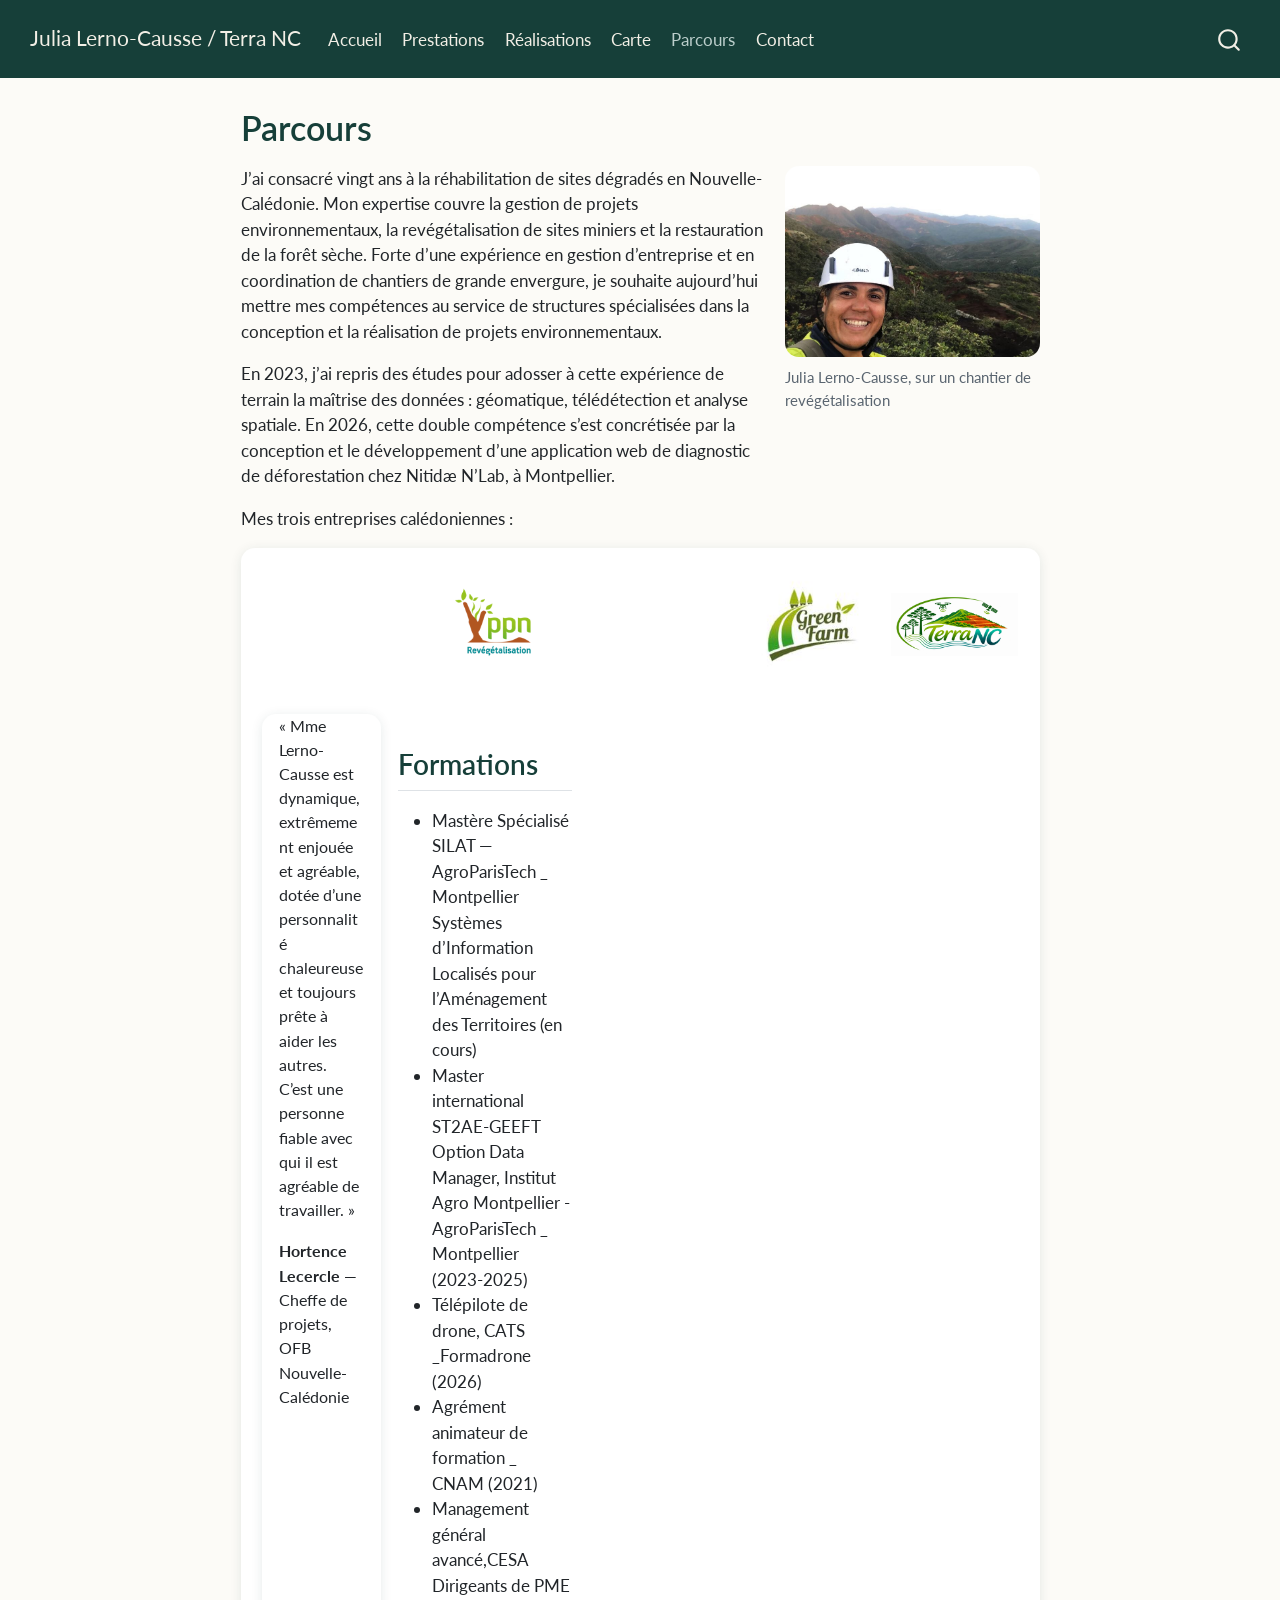
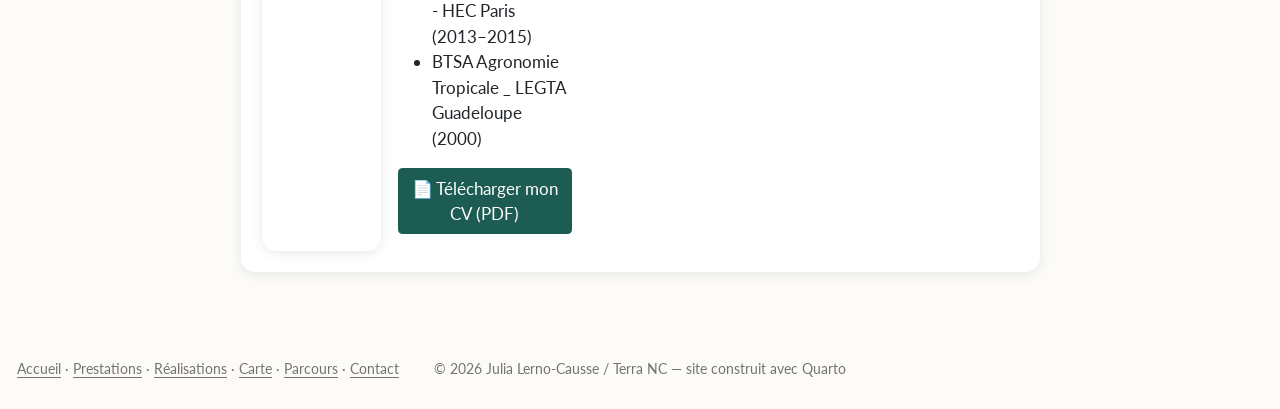
==== docs/about.html @ 282180d6 "TNC : restructuration de la page prestations" ====
<!DOCTYPE html>
<html xmlns="http://www.w3.org/1999/xhtml" lang="fr" xml:lang="fr"><head>

<meta charset="utf-8">
<meta name="generator" content="quarto-1.10.18">

<meta name="viewport" content="width=device-width, initial-scale=1.0, user-scalable=yes">


<title>Parcours – Julia Lerno-Causse / Terra NC</title>
<style>
/* Default styles provided by pandoc.
** See https://pandoc.org/MANUAL.html#variables-for-html for config info.
*/
span.smallcaps{font-variant: small-caps;}
div.columns{display: flex; gap: 1.5em;}
div.column{flex: auto;}
@media screen {
div.columns{gap: min(4vw, 1.5em);}
div.column{overflow-x: auto;}
}
div.hanging-indent{margin-left: 1.5em; text-indent: -1.5em;}
ul.task-list{list-style: none;}
ul.task-list li input[type="checkbox"] {
  width: 0.8em;
  margin: 0 0.8em 0.2em -1em; /* quarto-specific, see https://github.com/quarto-dev/quarto-cli/issues/4556 */ 
  vertical-align: middle;
}
</style>


<script src="site_libs/quarto-nav/quarto-nav.js"></script>
<script src="site_libs/quarto-nav/headroom.min.js"></script>
<script src="site_libs/clipboard/clipboard.min.js"></script>
<script src="site_libs/quarto-search/autocomplete.umd.js"></script>
<script src="site_libs/quarto-search/fuse.min.js"></script>
<script src="site_libs/quarto-search/quarto-search.js"></script>
<meta name="quarto:offset" content="./">
<script src="site_libs/quarto-html/quarto.js" type="module"></script>
<script src="site_libs/quarto-html/tabsets/tabsets.js" type="module"></script>
<script src="site_libs/quarto-html/popper.min.js"></script>
<script src="site_libs/quarto-html/tippy.umd.min.js"></script>
<script src="site_libs/quarto-html/anchor.min.js"></script>
<link href="site_libs/quarto-html/tippy.css" rel="stylesheet">
<link href="site_libs/quarto-html/quarto-syntax-highlighting-64a204ab8560d761af7679ceaba22944.css" rel="stylesheet" id="quarto-text-highlighting-styles">
<script src="site_libs/bootstrap/bootstrap.min.js"></script>
<link href="site_libs/bootstrap/bootstrap-icons.css" rel="stylesheet">
<link href="site_libs/bootstrap/bootstrap-fd9b280cb35df4ffd5064d822cf28e04.min.css" rel="stylesheet" append-hash="true" id="quarto-bootstrap" data-mode="light">
<script src="site_libs/quarto-contrib/glightbox/glightbox.min.js"></script>
<link href="site_libs/quarto-contrib/glightbox/glightbox.min.css" rel="stylesheet">
<link href="site_libs/quarto-contrib/glightbox/lightbox.css" rel="stylesheet">
<script id="quarto-search-options" type="application/json">{
  "location": "navbar",
  "copy-button": false,
  "collapse-after": 3,
  "panel-placement": "end",
  "type": "overlay",
  "limit": 50,
  "keyboard-shortcut": [
    "f",
    "/",
    "s"
  ],
  "show-item-context": false,
  "language": {
    "search-no-results-text": "Pas de résultats",
    "search-matching-documents-text": "documents trouvés",
    "search-copy-link-title": "Copier le lien vers la recherche",
    "search-hide-matches-text": "Cacher les correspondances additionnelles",
    "search-more-match-text": "correspondance de plus dans ce document",
    "search-more-matches-text": "correspondances de plus dans ce document",
    "search-clear-button-title": "Effacer",
    "search-text-placeholder": "",
    "search-detached-cancel-button-title": "Annuler",
    "search-submit-button-title": "Envoyer",
    "search-label": "Recherche"
  }
}</script>


<link rel="stylesheet" href="styles.css">
</head>

<body class="nav-fixed fullcontent quarto-light">

<div id="quarto-search-results"></div>
  <header id="quarto-header" class="headroom fixed-top">
    <nav class="navbar navbar-expand-lg " data-bs-theme="dark">
      <div class="navbar-container container-fluid">
      <div class="navbar-brand-container mx-auto">
    <a class="navbar-brand" href="./index.html">
    <span class="navbar-title">Julia Lerno-Causse / Terra NC</span>
    </a>
  </div>
            <div id="quarto-search" class="" title="Recherche"></div>
          <button class="navbar-toggler" type="button" data-bs-toggle="collapse" data-bs-target="#navbarCollapse" aria-controls="navbarCollapse" role="menu" aria-expanded="false" aria-label="Basculer la navigation" onclick="if (window.quartoToggleHeadroom) { window.quartoToggleHeadroom(); }">
  <span class="navbar-toggler-icon"></span>
</button>
          <div class="collapse navbar-collapse" id="navbarCollapse">
            <ul class="navbar-nav navbar-nav-scroll me-auto">
  <li class="nav-item">
    <a class="nav-link" href="./index.html"> 
<span class="menu-text">Accueil</span></a>
  </li>  
  <li class="nav-item">
    <a class="nav-link" href="./prestations.html"> 
<span class="menu-text">Prestations</span></a>
  </li>  
  <li class="nav-item">
    <a class="nav-link" href="./realisations.html"> 
<span class="menu-text">Réalisations</span></a>
  </li>  
  <li class="nav-item">
    <a class="nav-link" href="./carte.html"> 
<span class="menu-text">Carte</span></a>
  </li>  
  <li class="nav-item">
    <a class="nav-link active" href="./about.html" aria-current="page"> 
<span class="menu-text">Parcours</span></a>
  </li>  
  <li class="nav-item">
    <a class="nav-link" href="./contact.html"> 
<span class="menu-text">Contact</span></a>
  </li>  
</ul>
          </div> <!-- /navcollapse -->
            <div class="quarto-navbar-tools">
</div>
      </div> <!-- /container-fluid -->
    </nav>
</header>
<!-- content -->
<div id="quarto-content" class="quarto-container page-columns page-rows-contents page-layout-article page-navbar">
<!-- sidebar -->
<!-- margin-sidebar -->
    
<!-- main -->
<main class="content" id="quarto-document-content">

<header id="title-block-header" class="quarto-title-block default">
<div class="quarto-title">
<h1 class="title">Parcours</h1>
</div>



<div class="quarto-title-meta">

    
  
    
  </div>
  


</header>


<div class="grid">
<div class="g-col-12 g-col-md-8">
<p>J’ai consacré vingt ans à la réhabilitation de sites dégradés en Nouvelle-Calédonie. Mon expertise couvre la gestion de projets environnementaux, la revégétalisation de sites miniers et la restauration de la forêt sèche. Forte d’une expérience en gestion d’entreprise et en coordination de chantiers de grande envergure, je souhaite aujourd’hui mettre mes compétences au service de structures spécialisées dans la conception et la réalisation de projets environnementaux.</p>
<p>En 2023, j’ai repris des études pour adosser à cette expérience de terrain la maîtrise des données : géomatique, télédétection et analyse spatiale. En 2026, cette double compétence s’est concrétisée par la conception et le développement d’une application web de diagnostic de déforestation chez Nitidæ N’Lab, à Montpellier.</p>
</div>
<div class="g-col-12 g-col-md-4">
<div class="quarto-figure quarto-figure-center">
<figure class="figure">
<p><a href="images/julia_terrain.jpg" class="lightbox" data-gallery="quarto-lightbox-gallery-1" title="Julia Lerno-Causse, sur un chantier de revégétalisation"><img src="images/julia_terrain.jpg" class="img-fluid figure-img" style="border-radius: 14px;" alt="Julia Lerno-Causse, sur un chantier de revégétalisation"></a></p>
<figcaption>Julia Lerno-Causse, sur un chantier de revégétalisation</figcaption>
</figure>
</div>
</div>
</div>
<p>Mes trois entreprises calédoniennes :</p>
<div style="background: #ffffff; border-radius: 14px; padding: 1.25rem; box-shadow: 0 2px 12px rgba(22,63,57,.10);">
<div class="grid" style="align-items: center;">
<div class="g-col-4" style="text-align: center;">
<p><a href="images/logo_ppn.png" class="lightbox" data-gallery="quarto-lightbox-gallery-2"><img src="images/logo_ppn.png" class="img-fluid" alt="Logo PPN Revégétalisation" width="90"></a></p>
</div>
<div class="g-col-4" style="text-align: center;">
<p><a href="images/logo_green_farm.png" class="lightbox" data-gallery="quarto-lightbox-gallery-3"><img src="images/logo_green_farm.png" class="img-fluid" alt="Logo Green Farm" width="110"></a></p>
</div>
<div class="g-col-4" style="text-align: center;">
<p><a href="images/logo_terra_nc.png" class="lightbox" data-gallery="quarto-lightbox-gallery-4"><img src="images/logo_terra_nc.png" class="img-fluid" alt="Logo Terra NC" width="150"></a></p>
</div>
<div class="grid">
<div class="g-col-12 g-col-md-8 card">
<p>« Mme Lerno-Causse est dynamique, extrêmement enjouée et agréable, dotée d’une personnalité chaleureuse et toujours prête à aider les autres. C’est une personne fiable avec qui il est agréable de travailler. »</p>
<p><strong>Hortence Lecercle</strong> — Cheffe de projets, OFB Nouvelle-Calédonie</p>
</div>
<section id="formations" class="level2">
<h2 class="anchored" data-anchor-id="formations">Formations</h2>
<ul>
<li>Mastère Spécialisé SILAT — AgroParisTech _ Montpellier Systèmes d’Information Localisés pour l’Aménagement des Territoires (en cours)</li>
<li>Master international ST2AE-GEEFT Option Data Manager, Institut Agro Montpellier - AgroParisTech _ Montpellier (2023-2025)</li>
<li>Télépilote de drone, CATS _Formadrone (2026)</li>
<li>Agrément animateur de formation _ CNAM (2021)</li>
<li>Management général avancé,CESA Dirigeants de PME - HEC Paris (2013–2015)<br>
</li>
<li>BTSA Agronomie Tropicale _ LEGTA Guadeloupe (2000)</li>
</ul>
<p><a href="images/cv_lerno-causse-julia.pdf" class="btn btn-primary">📄 Télécharger mon CV (PDF)</a></p>


</section>
</div>
</div>
</div>

</main> <!-- /main -->
<script id="quarto-html-after-body" type="application/javascript">
  window.document.addEventListener("DOMContentLoaded", function (event) {
    const icon = "";
    const anchorJS = new window.AnchorJS();
    anchorJS.options = {
      placement: 'right',
      icon: icon
    };
    anchorJS.add('.anchored');
    const isCodeAnnotation = (el) => {
      for (const clz of el.classList) {
        if (clz.startsWith('code-annotation-')) {                     
          return true;
        }
      }
      return false;
    }
    const onCopySuccess = function(e) {
      // button target
      const button = e.trigger;
      // don't keep focus
      button.blur();
      // flash "checked"
      button.classList.add('code-copy-button-checked');
      var currentTitle = button.getAttribute("title");
      button.setAttribute("title", "Copié");
      let tooltip;
      if (window.bootstrap) {
        button.setAttribute("data-bs-toggle", "tooltip");
        button.setAttribute("data-bs-placement", "left");
        button.setAttribute("data-bs-title", "Copié");
        tooltip = new bootstrap.Tooltip(button, 
          { trigger: "manual", 
            customClass: "code-copy-button-tooltip",
            offset: [0, -8]});
        tooltip.show();    
      }
      setTimeout(function() {
        if (tooltip) {
          tooltip.hide();
          button.removeAttribute("data-bs-title");
          button.removeAttribute("data-bs-toggle");
          button.removeAttribute("data-bs-placement");
        }
        button.setAttribute("title", currentTitle);
        button.classList.remove('code-copy-button-checked');
      }, 1000);
      // clear code selection
      e.clearSelection();
    }
    const getTextToCopy = function(trigger) {
      const outerScaffold = trigger.parentElement.cloneNode(true);
      const codeEl = outerScaffold.querySelector('code');
      for (const childEl of codeEl.children) {
        if (isCodeAnnotation(childEl)) {
          childEl.remove();
        }
      }
      return codeEl.innerText;
    }
    const clipboard = new window.ClipboardJS('.code-copy-button:not([data-in-quarto-modal])', {
      text: getTextToCopy
    });
    clipboard.on('success', onCopySuccess);
    if (window.document.getElementById('quarto-embedded-source-code-modal')) {
      const clipboardModal = new window.ClipboardJS('.code-copy-button[data-in-quarto-modal]', {
        text: getTextToCopy,
        container: window.document.getElementById('quarto-embedded-source-code-modal')
      });
      clipboardModal.on('success', onCopySuccess);
    }
      var localhostRegex = new RegExp(/^(?:http|https):\/\/localhost\:?[0-9]*\//);
      var mailtoRegex = new RegExp(/^mailto:/);
        var filterRegex = new RegExp('/' + window.location.host + '/');
      var isInternal = (href) => {
          return filterRegex.test(href) || localhostRegex.test(href) || mailtoRegex.test(href);
      }
      // Inspect non-navigation links and adorn them if external
     var links = window.document.querySelectorAll('a[href]:not(.nav-link):not(.navbar-brand):not(.toc-action):not(.sidebar-link):not(.sidebar-item-toggle):not(.pagination-link):not(.no-external):not([aria-hidden]):not(.dropdown-item):not(.quarto-navigation-tool):not(.about-link)');
      for (var i=0; i<links.length; i++) {
        const link = links[i];
        if (!isInternal(link.href)) {
          // undo the damage that might have been done by quarto-nav.js in the case of
          // links that we want to consider external
          if (link.dataset.originalHref !== undefined) {
            link.href = link.dataset.originalHref;
          }
        }
      }
    function tippyHover(el, contentFn, onTriggerFn, onUntriggerFn) {
      const config = {
        allowHTML: true,
        maxWidth: 500,
        delay: 100,
        arrow: false,
        appendTo: function(el) {
            return el.parentElement;
        },
        interactive: true,
        interactiveBorder: 10,
        theme: 'quarto',
        placement: 'bottom-start',
      };
      if (contentFn) {
        config.content = contentFn;
      }
      if (onTriggerFn) {
        config.onTrigger = onTriggerFn;
      }
      if (onUntriggerFn) {
        config.onUntrigger = onUntriggerFn;
      }
      window.tippy(el, config); 
    }
    const noterefs = window.document.querySelectorAll('a[role="doc-noteref"]');
    for (var i=0; i<noterefs.length; i++) {
      const ref = noterefs[i];
      tippyHover(ref, function() {
        // use id or data attribute instead here
        let href = ref.getAttribute('data-footnote-href') || ref.getAttribute('href');
        try { href = new URL(href).hash; } catch {}
        const id = href.replace(/^#\/?/, "");
        const note = window.document.getElementById(id);
        if (note) {
          return note.innerHTML;
        } else {
          return "";
        }
      });
    }
    const xrefs = window.document.querySelectorAll('a.quarto-xref');
    const processXRef = (id, note) => {
      // Strip column container classes
      const stripColumnClz = (el) => {
        el.classList.remove("page-full", "page-columns");
        if (el.children) {
          for (const child of el.children) {
            stripColumnClz(child);
          }
        }
      }
      stripColumnClz(note)
      if (id === null || id.startsWith('sec-')) {
        // Special case sections, only their first couple elements
        const container = document.createElement("div");
        if (note.children && note.children.length > 2) {
          container.appendChild(note.children[0].cloneNode(true));
          for (let i = 1; i < note.children.length; i++) {
            const child = note.children[i];
            if (child.tagName === "P" && child.innerText === "") {
              continue;
            } else {
              container.appendChild(child.cloneNode(true));
              break;
            }
          }
          if (window.Quarto?.typesetMath) {
            window.Quarto.typesetMath(container);
          }
          return container.innerHTML
        } else {
          if (window.Quarto?.typesetMath) {
            window.Quarto.typesetMath(note);
          }
          return note.innerHTML;
        }
      } else {
        // Remove any anchor links if they are present
        const anchorLink = note.querySelector('a.anchorjs-link');
        if (anchorLink) {
          anchorLink.remove();
        }
        if (window.Quarto?.typesetMath) {
          window.Quarto.typesetMath(note);
        }
        if (note.classList.contains("callout")) {
          return note.outerHTML;
        } else {
          return note.innerHTML;
        }
      }
    }
    for (var i=0; i<xrefs.length; i++) {
      const xref = xrefs[i];
      tippyHover(xref, undefined, function(instance) {
        instance.disable();
        let url = xref.getAttribute('href');
        let hash = undefined; 
        if (url.startsWith('#')) {
          hash = url;
        } else {
          try { hash = new URL(url).hash; } catch {}
        }
        if (hash) {
          const id = hash.replace(/^#\/?/, "");
          const note = window.document.getElementById(id);
          if (note !== null) {
            try {
              const html = processXRef(id, note.cloneNode(true));
              instance.setContent(html);
            } finally {
              instance.enable();
              instance.show();
            }
          } else {
            // See if we can fetch this
            fetch(url.split('#')[0])
            .then(res => res.text())
            .then(html => {
              const parser = new DOMParser();
              const htmlDoc = parser.parseFromString(html, "text/html");
              const note = htmlDoc.getElementById(id);
              if (note !== null) {
                const html = processXRef(id, note);
                instance.setContent(html);
              } 
            }).finally(() => {
              instance.enable();
              instance.show();
            });
          }
        } else {
          // See if we can fetch a full url (with no hash to target)
          // This is a special case and we should probably do some content thinning / targeting
          fetch(url)
          .then(res => res.text())
          .then(html => {
            const parser = new DOMParser();
            const htmlDoc = parser.parseFromString(html, "text/html");
            const note = htmlDoc.querySelector('main.content');
            if (note !== null) {
              // This should only happen for chapter cross references
              // (since there is no id in the URL)
              // remove the first header
              if (note.children.length > 0 && note.children[0].tagName === "HEADER") {
                note.children[0].remove();
              }
              const html = processXRef(null, note);
              instance.setContent(html);
            } 
          }).finally(() => {
            instance.enable();
            instance.show();
          });
        }
      }, function(instance) {
      });
    }
        let selectedAnnoteEl;
        const selectorForAnnotation = ( cell, annotation) => {
          let cellAttr = 'data-code-cell="' + cell + '"';
          let lineAttr = 'data-code-annotation="' +  annotation + '"';
          const selector = 'span[' + cellAttr + '][' + lineAttr + ']';
          return selector;
        }
        const selectCodeLines = (annoteEl) => {
          const doc = window.document;
          const targetCell = annoteEl.getAttribute("data-target-cell");
          const targetAnnotation = annoteEl.getAttribute("data-target-annotation");
          const annoteSpan = window.document.querySelector(selectorForAnnotation(targetCell, targetAnnotation));
          const lines = annoteSpan.getAttribute("data-code-lines").split(",");
          const lineIds = lines.map((line) => {
            return targetCell + "-" + line;
          })
          let top = null;
          let height = null;
          let parent = null;
          if (lineIds.length > 0) {
              //compute the position of the single el (top and bottom and make a div)
              const el = window.document.getElementById(lineIds[0]);
              top = el.offsetTop;
              height = el.offsetHeight;
              parent = el.parentElement.parentElement;
            if (lineIds.length > 1) {
              const lastEl = window.document.getElementById(lineIds[lineIds.length - 1]);
              const bottom = lastEl.offsetTop + lastEl.offsetHeight;
              height = bottom - top;
            }
            if (top !== null && height !== null && parent !== null) {
              // cook up a div (if necessary) and position it 
              let div = window.document.getElementById("code-annotation-line-highlight");
              if (div === null) {
                div = window.document.createElement("div");
                div.setAttribute("id", "code-annotation-line-highlight");
                div.style.position = 'absolute';
                parent.appendChild(div);
              }
              div.style.top = top - 2 + "px";
              div.style.height = height + 4 + "px";
              div.style.left = 0;
              let gutterDiv = window.document.getElementById("code-annotation-line-highlight-gutter");
              if (gutterDiv === null) {
                gutterDiv = window.document.createElement("div");
                gutterDiv.setAttribute("id", "code-annotation-line-highlight-gutter");
                gutterDiv.style.position = 'absolute';
                const codeCell = window.document.getElementById(targetCell);
                const gutter = codeCell.querySelector('.code-annotation-gutter');
                gutter.appendChild(gutterDiv);
              }
              gutterDiv.style.top = top - 2 + "px";
              gutterDiv.style.height = height + 4 + "px";
            }
            selectedAnnoteEl = annoteEl;
          }
        };
        const unselectCodeLines = () => {
          const elementsIds = ["code-annotation-line-highlight", "code-annotation-line-highlight-gutter"];
          elementsIds.forEach((elId) => {
            const div = window.document.getElementById(elId);
            if (div) {
              div.remove();
            }
          });
          selectedAnnoteEl = undefined;
        };
          // Handle positioning of the toggle
      window.addEventListener(
        "resize",
        throttle(() => {
          elRect = undefined;
          if (selectedAnnoteEl) {
            selectCodeLines(selectedAnnoteEl);
          }
        }, 10)
      );
      function throttle(fn, ms) {
      let throttle = false;
      let timer;
        return (...args) => {
          if(!throttle) { // first call gets through
              fn.apply(this, args);
              throttle = true;
          } else { // all the others get throttled
              if(timer) clearTimeout(timer); // cancel #2
              timer = setTimeout(() => {
                fn.apply(this, args);
                timer = throttle = false;
              }, ms);
          }
        };
      }
        // Attach click handler to the DT
        const annoteDls = window.document.querySelectorAll('dt[data-target-cell]');
        for (const annoteDlNode of annoteDls) {
          annoteDlNode.addEventListener('click', (event) => {
            const clickedEl = event.target;
            if (clickedEl !== selectedAnnoteEl) {
              unselectCodeLines();
              const activeEl = window.document.querySelector('dt[data-target-cell].code-annotation-active');
              if (activeEl) {
                activeEl.classList.remove('code-annotation-active');
              }
              selectCodeLines(clickedEl);
              clickedEl.classList.add('code-annotation-active');
            } else {
              // Unselect the line
              unselectCodeLines();
              clickedEl.classList.remove('code-annotation-active');
            }
          });
        }
    const findCites = (el) => {
      const parentEl = el.parentElement;
      if (parentEl) {
        const cites = parentEl.dataset.cites;
        if (cites) {
          return {
            el,
            cites: cites.split(' ')
          };
        } else {
          return findCites(el.parentElement)
        }
      } else {
        return undefined;
      }
    };
    var bibliorefs = window.document.querySelectorAll('a[role="doc-biblioref"]');
    for (var i=0; i<bibliorefs.length; i++) {
      const ref = bibliorefs[i];
      const citeInfo = findCites(ref);
      if (citeInfo) {
        tippyHover(citeInfo.el, function() {
          var popup = window.document.createElement('div');
          citeInfo.cites.forEach(function(cite) {
            var citeDiv = window.document.createElement('div');
            citeDiv.classList.add('hanging-indent');
            citeDiv.classList.add('csl-entry');
            var biblioDiv = window.document.getElementById('ref-' + cite);
            if (biblioDiv) {
              citeDiv.innerHTML = biblioDiv.innerHTML;
            }
            popup.appendChild(citeDiv);
          });
          return popup.innerHTML;
        });
      }
    }
  });
  </script>
</div> <!-- /content -->
<footer class="footer">
  <div class="nav-footer">
    <div class="nav-footer-left">
<p><a href="./index.html">Accueil</a> · <a href="./prestations.html">Prestations</a> · <a href="./realisations.html">Réalisations</a> · <a href="./carte.html">Carte</a> · <a href="./about.html">Parcours</a> · <a href="./contact.html">Contact</a></p>
</div>   
    <div class="nav-footer-center">
<p>© 2026 Julia Lerno-Causse / Terra NC — site construit avec Quarto</p>
</div>
    <div class="nav-footer-right">
      &nbsp;
    </div>
  </div>
</footer>
<script>var lightboxQuarto = GLightbox({"closeEffect":"zoom","descPosition":"bottom","loop":false,"openEffect":"zoom","selector":".lightbox"});
(function() {
  let previousOnload = window.onload;
  window.onload = () => {
    if (previousOnload) {
      previousOnload();
    }
    lightboxQuarto.on('slide_before_load', (data) => {
      const { slideIndex, slideNode, slideConfig, player, trigger } = data;
      const href = trigger.getAttribute('href');
      if (href !== null) {
        const imgEl = window.document.querySelector(`a[href="${href}"] img`);
        if (imgEl !== null) {
          const srcAttr = imgEl.getAttribute("src");
          if (srcAttr && srcAttr.startsWith("data:")) {
            slideConfig.href = srcAttr;
          }
        }
      } 
    });
  
    lightboxQuarto.on('slide_after_load', (data) => {
      const { slideIndex, slideNode, slideConfig, player, trigger } = data;
      if (window.Quarto?.typesetMath) {
        window.Quarto.typesetMath(slideNode);
      }
    });
  
  };
  
})();
          </script>




</body></html>
---- docs/site_libs/quarto-html/tippy.css ----
.tippy-box[data-animation=fade][data-state=hidden]{opacity:0}[data-tippy-root]{max-width:calc(100vw - 10px)}.tippy-box{position:relative;background-color:#333;color:#fff;border-radius:4px;font-size:14px;line-height:1.4;white-space:normal;outline:0;transition-property:transform,visibility,opacity}.tippy-box[data-placement^=top]>.tippy-arrow{bottom:0}.tippy-box[data-placement^=top]>.tippy-arrow:before{bottom:-7px;left:0;border-width:8px 8px 0;border-top-color:initial;transform-origin:center top}.tippy-box[data-placement^=bottom]>.tippy-arrow{top:0}.tippy-box[data-placement^=bottom]>.tippy-arrow:before{top:-7px;left:0;border-width:0 8px 8px;border-bottom-color:initial;transform-origin:center bottom}.tippy-box[data-placement^=left]>.tippy-arrow{right:0}.tippy-box[data-placement^=left]>.tippy-arrow:before{border-width:8px 0 8px 8px;border-left-color:initial;right:-7px;transform-origin:center left}.tippy-box[data-placement^=right]>.tippy-arrow{left:0}.tippy-box[data-placement^=right]>.tippy-arrow:before{left:-7px;border-width:8px 8px 8px 0;border-right-color:initial;transform-origin:center right}.tippy-box[data-inertia][data-state=visible]{transition-timing-function:cubic-bezier(.54,1.5,.38,1.11)}.tippy-arrow{width:16px;height:16px;color:#333}.tippy-arrow:before{content:"";position:absolute;border-color:transparent;border-style:solid}.tippy-content{position:relative;padding:5px 9px;z-index:1}
---- docs/site_libs/quarto-html/quarto-syntax-highlighting-64a204ab8560d761af7679ceaba22944.css ----
/* quarto syntax highlight colors */
:root {
  --quarto-hl-ot-color: #003B4F;
  --quarto-hl-at-color: #657422;
  --quarto-hl-ss-color: #20794D;
  --quarto-hl-an-color: #5E5E5E;
  --quarto-hl-fu-color: #4758AB;
  --quarto-hl-st-color: #20794D;
  --quarto-hl-cf-color: #003B4F;
  --quarto-hl-op-color: #5E5E5E;
  --quarto-hl-er-color: #AD0000;
  --quarto-hl-bn-color: #AD0000;
  --quarto-hl-al-color: #AD0000;
  --quarto-hl-va-color: #111111;
  --quarto-hl-bu-color: inherit;
  --quarto-hl-ex-color: inherit;
  --quarto-hl-pp-color: #AD0000;
  --quarto-hl-in-color: #5E5E5E;
  --quarto-hl-vs-color: #20794D;
  --quarto-hl-wa-color: #5E5E5E;
  --quarto-hl-do-color: #5E5E5E;
  --quarto-hl-im-color: #00769E;
  --quarto-hl-ch-color: #20794D;
  --quarto-hl-dt-color: #AD0000;
  --quarto-hl-fl-color: #AD0000;
  --quarto-hl-co-color: #5E5E5E;
  --quarto-hl-cv-color: #5E5E5E;
  --quarto-hl-cn-color: #8f5902;
  --quarto-hl-sc-color: #5E5E5E;
  --quarto-hl-dv-color: #AD0000;
  --quarto-hl-kw-color: #003B4F;
}

/* other quarto variables */
:root {
  --quarto-font-monospace: SFMono-Regular, Menlo, Monaco, Consolas, "Liberation Mono", "Courier New", monospace;
}

/* syntax highlight based on Pandoc's rules */
pre > code.sourceCode > span {
  color: #003B4F;
}

code.sourceCode > span {
  color: #003B4F;
}

div.sourceCode,
div.sourceCode pre.sourceCode {
  color: #003B4F;
}

/* Normal */
code span {
  color: #003B4F;
}

/* Alert */
code span.al {
  color: #AD0000;
  font-style: inherit;
}

/* Annotation */
code span.an {
  color: #5E5E5E;
  font-style: inherit;
}

/* Attribute */
code span.at {
  color: #657422;
  font-style: inherit;
}

/* BaseN */
code span.bn {
  color: #AD0000;
  font-style: inherit;
}

/* BuiltIn */
code span.bu {
  font-style: inherit;
}

/* ControlFlow */
code span.cf {
  color: #003B4F;
  font-weight: bold;
  font-style: inherit;
}

/* Char */
code span.ch {
  color: #20794D;
  font-style: inherit;
}

/* Constant */
code span.cn {
  color: #8f5902;
  font-style: inherit;
}

/* Comment */
code span.co {
  color: #5E5E5E;
  font-style: inherit;
}

/* CommentVar */
code span.cv {
  color: #5E5E5E;
  font-style: italic;
}

/* Documentation */
code span.do {
  color: #5E5E5E;
  font-style: italic;
}

/* DataType */
code span.dt {
  color: #AD0000;
  font-style: inherit;
}

/* DecVal */
code span.dv {
  color: #AD0000;
  font-style: inherit;
}

/* Error */
code span.er {
  color: #AD0000;
  font-style: inherit;
}

/* Extension */
code span.ex {
  font-style: inherit;
}

/* Float */
code span.fl {
  color: #AD0000;
  font-style: inherit;
}

/* Function */
code span.fu {
  color: #4758AB;
  font-style: inherit;
}

/* Import */
code span.im {
  color: #00769E;
  font-style: inherit;
}

/* Information */
code span.in {
  color: #5E5E5E;
  font-style: inherit;
}

/* Keyword */
code span.kw {
  color: #003B4F;
  font-weight: bold;
  font-style: inherit;
}

/* Operator */
code span.op {
  color: #5E5E5E;
  font-style: inherit;
}

/* Other */
code span.ot {
  color: #003B4F;
  font-style: inherit;
}

/* Preprocessor */
code span.pp {
  color: #AD0000;
  font-style: inherit;
}

/* SpecialChar */
code span.sc {
  color: #5E5E5E;
  font-style: inherit;
}

/* SpecialString */
code span.ss {
  color: #20794D;
  font-style: inherit;
}

/* String */
code span.st {
  color: #20794D;
  font-style: inherit;
}

/* Variable */
code span.va {
  color: #111111;
  font-style: inherit;
}

/* VerbatimString */
code span.vs {
  color: #20794D;
  font-style: inherit;
}

/* Warning */
code span.wa {
  color: #5E5E5E;
  font-style: italic;
}

.prevent-inlining {
  content: "</";
}

/*# sourceMappingURL=9d8d5bb603a83b8298b89080a598c93b.css.map */
---- docs/styles.css ----
/* css styles */
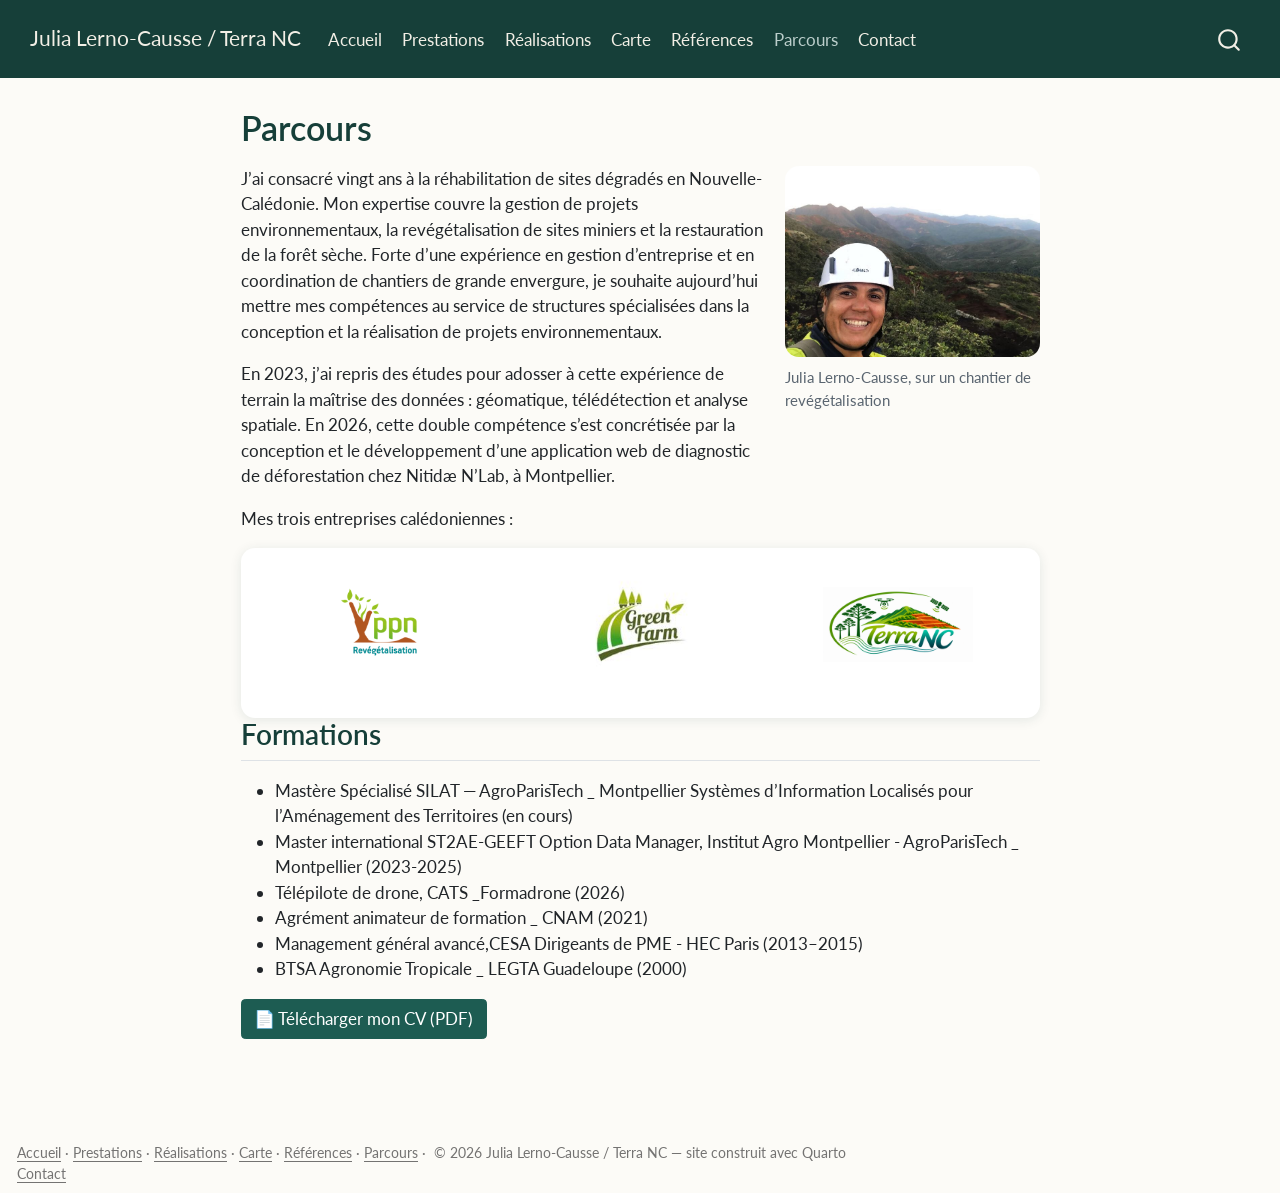
==== commit c818d1a1: "TNC : References, textes alleges, mobile et corrections" ====
--- a/docs/about.html
+++ b/docs/about.html
@@ -45,7 +45,7 @@
 <link href="site_libs/quarto-html/quarto-syntax-highlighting-64a204ab8560d761af7679ceaba22944.css" rel="stylesheet" id="quarto-text-highlighting-styles">
 <script src="site_libs/bootstrap/bootstrap.min.js"></script>
 <link href="site_libs/bootstrap/bootstrap-icons.css" rel="stylesheet">
-<link href="site_libs/bootstrap/bootstrap-fd9b280cb35df4ffd5064d822cf28e04.min.css" rel="stylesheet" append-hash="true" id="quarto-bootstrap" data-mode="light">
+<link href="site_libs/bootstrap/bootstrap-52d71e3993a94b577ee6c3e5084daca3.min.css" rel="stylesheet" append-hash="true" id="quarto-bootstrap" data-mode="light">
 <script src="site_libs/quarto-contrib/glightbox/glightbox.min.js"></script>
 <link href="site_libs/quarto-contrib/glightbox/glightbox.min.css" rel="stylesheet">
 <link href="site_libs/quarto-contrib/glightbox/lightbox.css" rel="stylesheet">
@@ -115,6 +115,10 @@
 <span class="menu-text">Carte</span></a>
   </li>  
   <li class="nav-item">
+    <a class="nav-link" href="./references.html"> 
+<span class="menu-text">Références</span></a>
+  </li>  
+  <li class="nav-item">
     <a class="nav-link active" href="./about.html" aria-current="page"> 
 <span class="menu-text">Parcours</span></a>
   </li>  
@@ -182,10 +186,7 @@
 <div class="g-col-4" style="text-align: center;">
 <p><a href="images/logo_terra_nc.png" class="lightbox" data-gallery="quarto-lightbox-gallery-4"><img src="images/logo_terra_nc.png" class="img-fluid" alt="Logo Terra NC" width="150"></a></p>
 </div>
-<div class="grid">
-<div class="g-col-12 g-col-md-8 card">
-<p>« Mme Lerno-Causse est dynamique, extrêmement enjouée et agréable, dotée d’une personnalité chaleureuse et toujours prête à aider les autres. C’est une personne fiable avec qui il est agréable de travailler. »</p>
-<p><strong>Hortence Lecercle</strong> — Cheffe de projets, OFB Nouvelle-Calédonie</p>
+</div>
 </div>
 <section id="formations" class="level2">
 <h2 class="anchored" data-anchor-id="formations">Formations</h2>
@@ -202,9 +203,6 @@
 
 
 </section>
-</div>
-</div>
-</div>
 
 </main> <!-- /main -->
 <script id="quarto-html-after-body" type="application/javascript">
@@ -611,7 +609,7 @@
 <footer class="footer">
   <div class="nav-footer">
     <div class="nav-footer-left">
-<p><a href="./index.html">Accueil</a> · <a href="./prestations.html">Prestations</a> · <a href="./realisations.html">Réalisations</a> · <a href="./carte.html">Carte</a> · <a href="./about.html">Parcours</a> · <a href="./contact.html">Contact</a></p>
+<p><a href="./index.html">Accueil</a> · <a href="./prestations.html">Prestations</a> · <a href="./realisations.html">Réalisations</a> · <a href="./carte.html">Carte</a> · <a href="./references.html">Références</a> · <a href="./about.html">Parcours</a> · <a href="./contact.html">Contact</a></p>
 </div>   
     <div class="nav-footer-center">
 <p>© 2026 Julia Lerno-Causse / Terra NC — site construit avec Quarto</p>
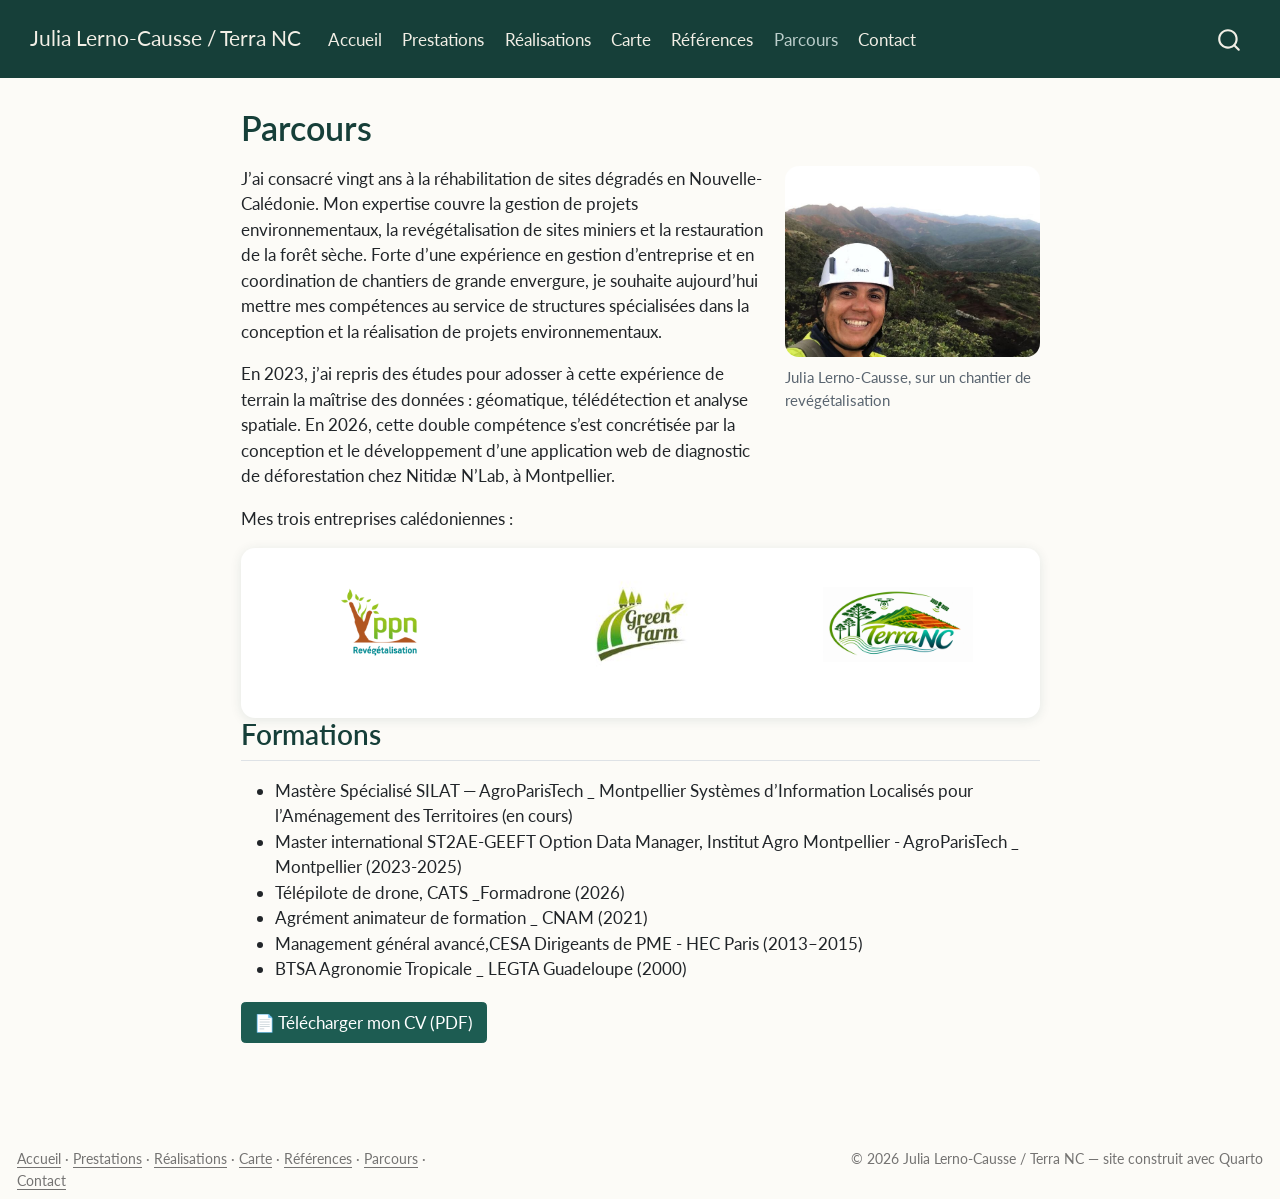
==== commit 7c4cc344: "TNC : boutons de navigation et pied de page" ====
--- a/docs/about.html
+++ b/docs/about.html
@@ -45,7 +45,7 @@
 <link href="site_libs/quarto-html/quarto-syntax-highlighting-64a204ab8560d761af7679ceaba22944.css" rel="stylesheet" id="quarto-text-highlighting-styles">
 <script src="site_libs/bootstrap/bootstrap.min.js"></script>
 <link href="site_libs/bootstrap/bootstrap-icons.css" rel="stylesheet">
-<link href="site_libs/bootstrap/bootstrap-52d71e3993a94b577ee6c3e5084daca3.min.css" rel="stylesheet" append-hash="true" id="quarto-bootstrap" data-mode="light">
+<link href="site_libs/bootstrap/bootstrap-4f2025de449ce9940f90788987cef0c5.min.css" rel="stylesheet" append-hash="true" id="quarto-bootstrap" data-mode="light">
 <script src="site_libs/quarto-contrib/glightbox/glightbox.min.js"></script>
 <link href="site_libs/quarto-contrib/glightbox/glightbox.min.css" rel="stylesheet">
 <link href="site_libs/quarto-contrib/glightbox/lightbox.css" rel="stylesheet">
@@ -612,11 +612,11 @@
 <p><a href="./index.html">Accueil</a> · <a href="./prestations.html">Prestations</a> · <a href="./realisations.html">Réalisations</a> · <a href="./carte.html">Carte</a> · <a href="./references.html">Références</a> · <a href="./about.html">Parcours</a> · <a href="./contact.html">Contact</a></p>
 </div>   
     <div class="nav-footer-center">
-<p>© 2026 Julia Lerno-Causse / Terra NC — site construit avec Quarto</p>
-</div>
-    <div class="nav-footer-right">
       &nbsp;
     </div>
+    <div class="nav-footer-right">
+<p>© 2026 Julia Lerno-Causse / Terra NC — site construit avec Quarto</p>
+</div>
   </div>
 </footer>
 <script>var lightboxQuarto = GLightbox({"closeEffect":"zoom","descPosition":"bottom","loop":false,"openEffect":"zoom","selector":".lightbox"});
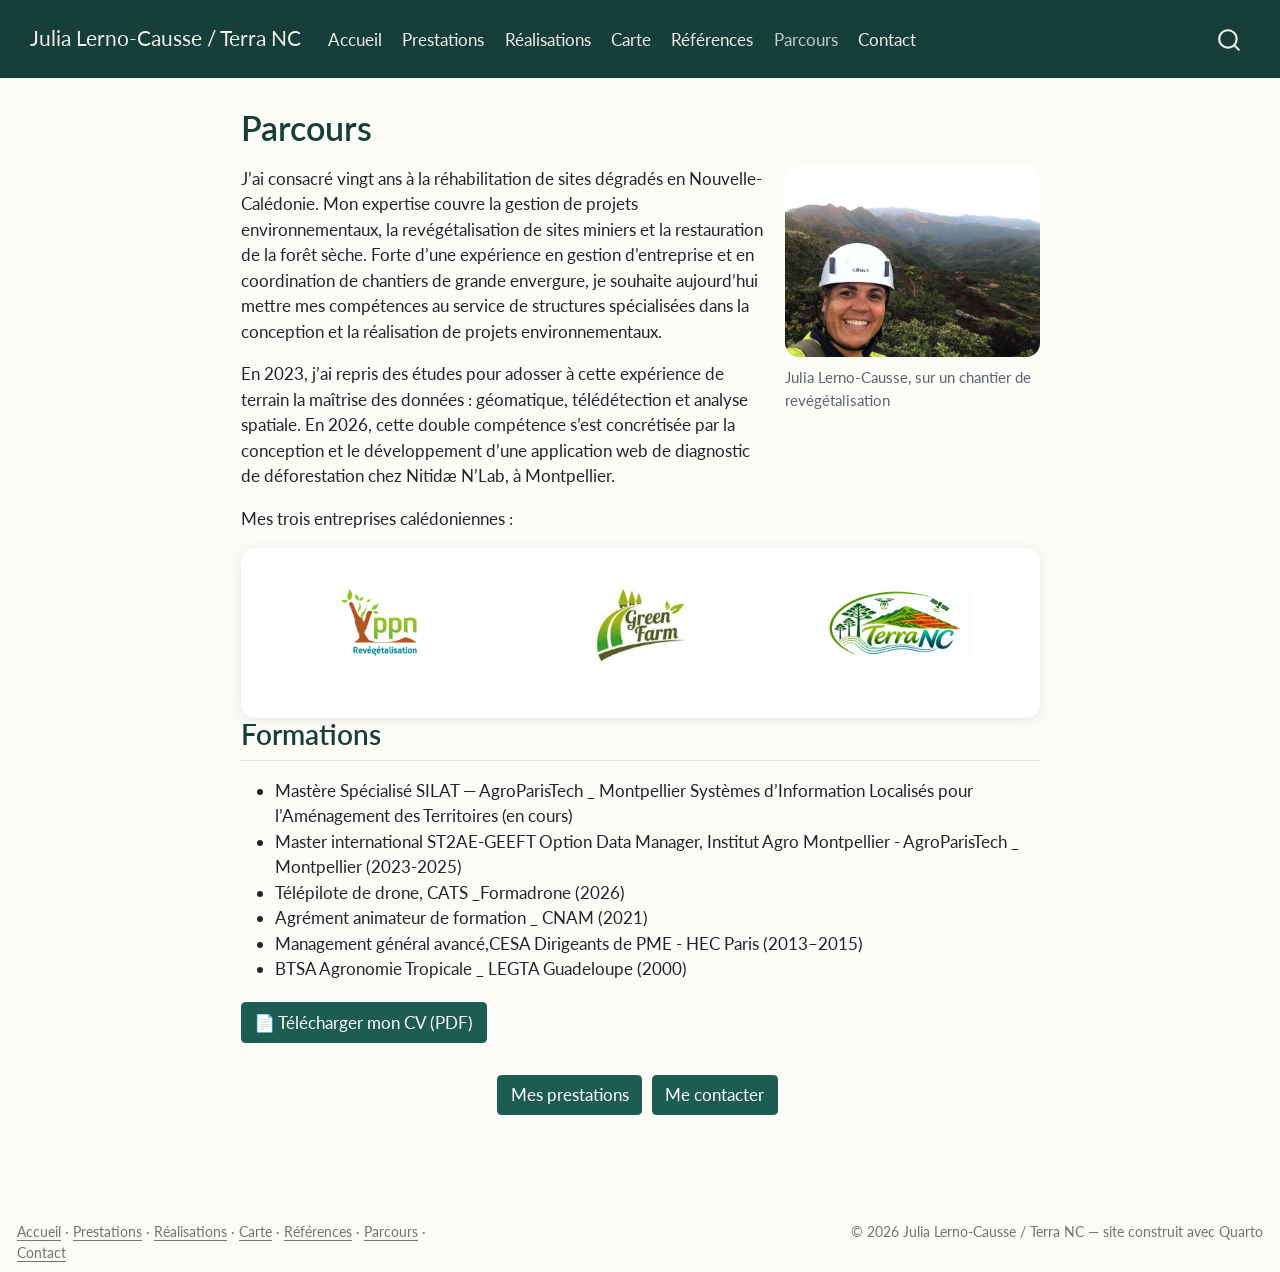
==== commit 6ab7bd3b: "TNC : bandes de boutons sur toutes les pages" ====
--- a/docs/about.html
+++ b/docs/about.html
@@ -200,6 +200,9 @@
 <li>BTSA Agronomie Tropicale _ LEGTA Guadeloupe (2000)</li>
 </ul>
 <p><a href="images/cv_lerno-causse-julia.pdf" class="btn btn-primary">📄 Télécharger mon CV (PDF)</a></p>
+<div style="text-align: center; margin-top: 1.5rem;">
+<p><a href="./prestations.html" class="btn btn-primary">Mes prestations</a> <a href="./contact.html" class="btn btn-primary">Me contacter</a></p>
+</div>
 
 
 </section>
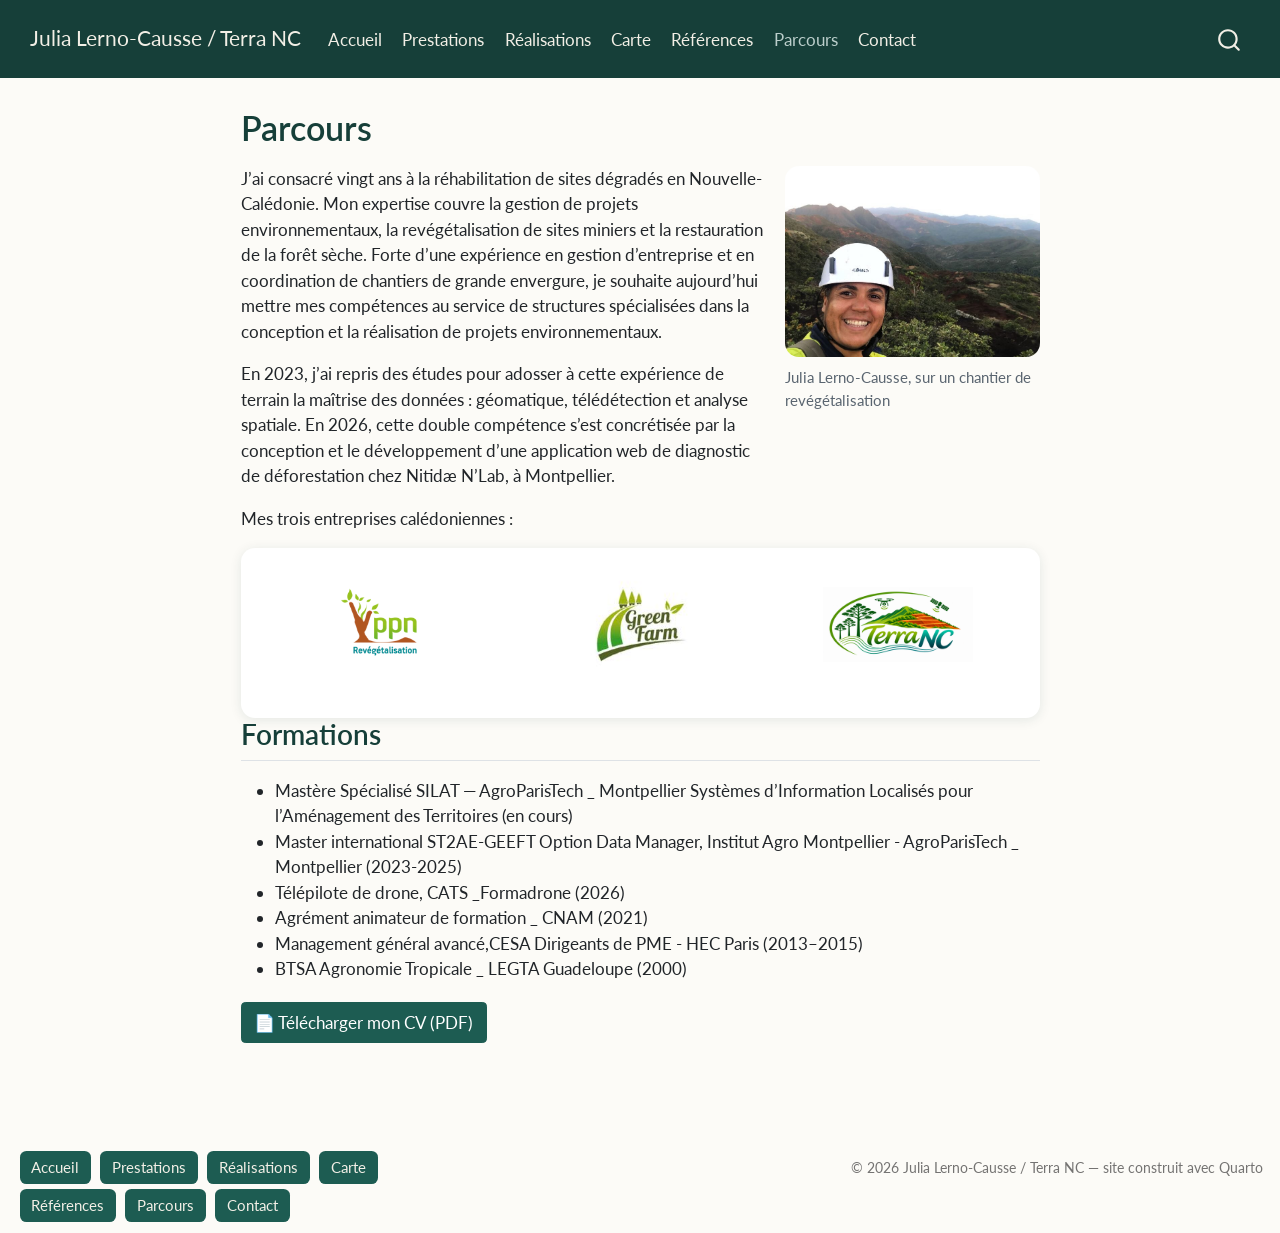
==== commit c2bca15e: "TNC : ligne unique de boutons en pied de page" ====
--- a/docs/about.html
+++ b/docs/about.html
@@ -45,7 +45,7 @@
 <link href="site_libs/quarto-html/quarto-syntax-highlighting-64a204ab8560d761af7679ceaba22944.css" rel="stylesheet" id="quarto-text-highlighting-styles">
 <script src="site_libs/bootstrap/bootstrap.min.js"></script>
 <link href="site_libs/bootstrap/bootstrap-icons.css" rel="stylesheet">
-<link href="site_libs/bootstrap/bootstrap-4f2025de449ce9940f90788987cef0c5.min.css" rel="stylesheet" append-hash="true" id="quarto-bootstrap" data-mode="light">
+<link href="site_libs/bootstrap/bootstrap-4c1d175e11105c2112f63953dcecd325.min.css" rel="stylesheet" append-hash="true" id="quarto-bootstrap" data-mode="light">
 <script src="site_libs/quarto-contrib/glightbox/glightbox.min.js"></script>
 <link href="site_libs/quarto-contrib/glightbox/glightbox.min.css" rel="stylesheet">
 <link href="site_libs/quarto-contrib/glightbox/lightbox.css" rel="stylesheet">
@@ -200,9 +200,6 @@
 <li>BTSA Agronomie Tropicale _ LEGTA Guadeloupe (2000)</li>
 </ul>
 <p><a href="images/cv_lerno-causse-julia.pdf" class="btn btn-primary">📄 Télécharger mon CV (PDF)</a></p>
-<div style="text-align: center; margin-top: 1.5rem;">
-<p><a href="./prestations.html" class="btn btn-primary">Mes prestations</a> <a href="./contact.html" class="btn btn-primary">Me contacter</a></p>
-</div>
 
 
 </section>
@@ -612,7 +609,7 @@
 <footer class="footer">
   <div class="nav-footer">
     <div class="nav-footer-left">
-<p><a href="./index.html">Accueil</a> · <a href="./prestations.html">Prestations</a> · <a href="./realisations.html">Réalisations</a> · <a href="./carte.html">Carte</a> · <a href="./references.html">Références</a> · <a href="./about.html">Parcours</a> · <a href="./contact.html">Contact</a></p>
+<p><a href="./index.html">Accueil</a> <a href="./prestations.html">Prestations</a> <a href="./realisations.html">Réalisations</a> <a href="./carte.html">Carte</a> <a href="./references.html">Références</a> <a href="./about.html">Parcours</a> <a href="./contact.html">Contact</a></p>
 </div>   
     <div class="nav-footer-center">
       &nbsp;
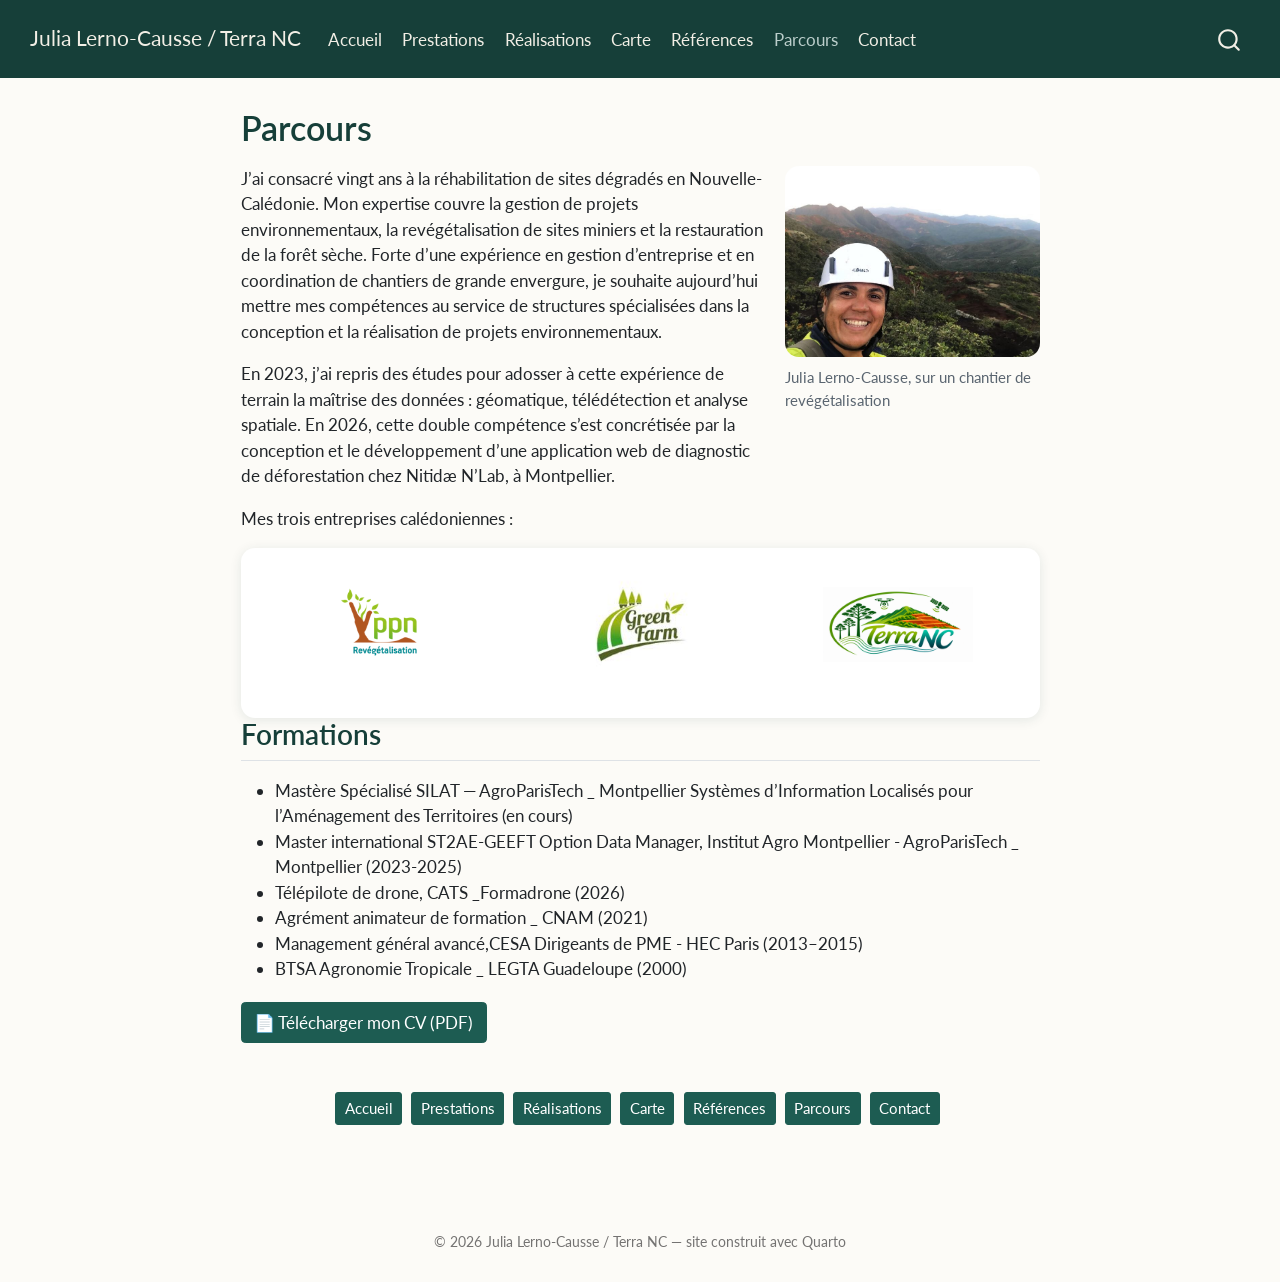
==== commit 68880384: "Site : navigation en fin de contenu" ====
--- a/docs/about.html
+++ b/docs/about.html
@@ -200,6 +200,9 @@
 <li>BTSA Agronomie Tropicale _ LEGTA Guadeloupe (2000)</li>
 </ul>
 <p><a href="images/cv_lerno-causse-julia.pdf" class="btn btn-primary">📄 Télécharger mon CV (PDF)</a></p>
+<div style="text-align: center; margin-top: 2.5rem;">
+<p><a href="./index.html" class="btn btn-primary btn-sm">Accueil</a> <a href="./prestations.html" class="btn btn-primary btn-sm">Prestations</a> <a href="./realisations.html" class="btn btn-primary btn-sm">Réalisations</a> <a href="./carte.html" class="btn btn-primary btn-sm">Carte</a> <a href="./references.html" class="btn btn-primary btn-sm">Références</a> <a href="./about.html" class="btn btn-primary btn-sm">Parcours</a> <a href="./contact.html" class="btn btn-primary btn-sm">Contact</a></p>
+</div>
 
 
 </section>
@@ -609,14 +612,14 @@
 <footer class="footer">
   <div class="nav-footer">
     <div class="nav-footer-left">
-<p><a href="./index.html">Accueil</a> <a href="./prestations.html">Prestations</a> <a href="./realisations.html">Réalisations</a> <a href="./carte.html">Carte</a> <a href="./references.html">Références</a> <a href="./about.html">Parcours</a> <a href="./contact.html">Contact</a></p>
-</div>   
+      &nbsp;
+    </div>   
     <div class="nav-footer-center">
+<p>© 2026 Julia Lerno-Causse / Terra NC — site construit avec Quarto</p>
+</div>
+    <div class="nav-footer-right">
       &nbsp;
     </div>
-    <div class="nav-footer-right">
-<p>© 2026 Julia Lerno-Causse / Terra NC — site construit avec Quarto</p>
-</div>
   </div>
 </footer>
 <script>var lightboxQuarto = GLightbox({"closeEffect":"zoom","descPosition":"bottom","loop":false,"openEffect":"zoom","selector":".lightbox"});
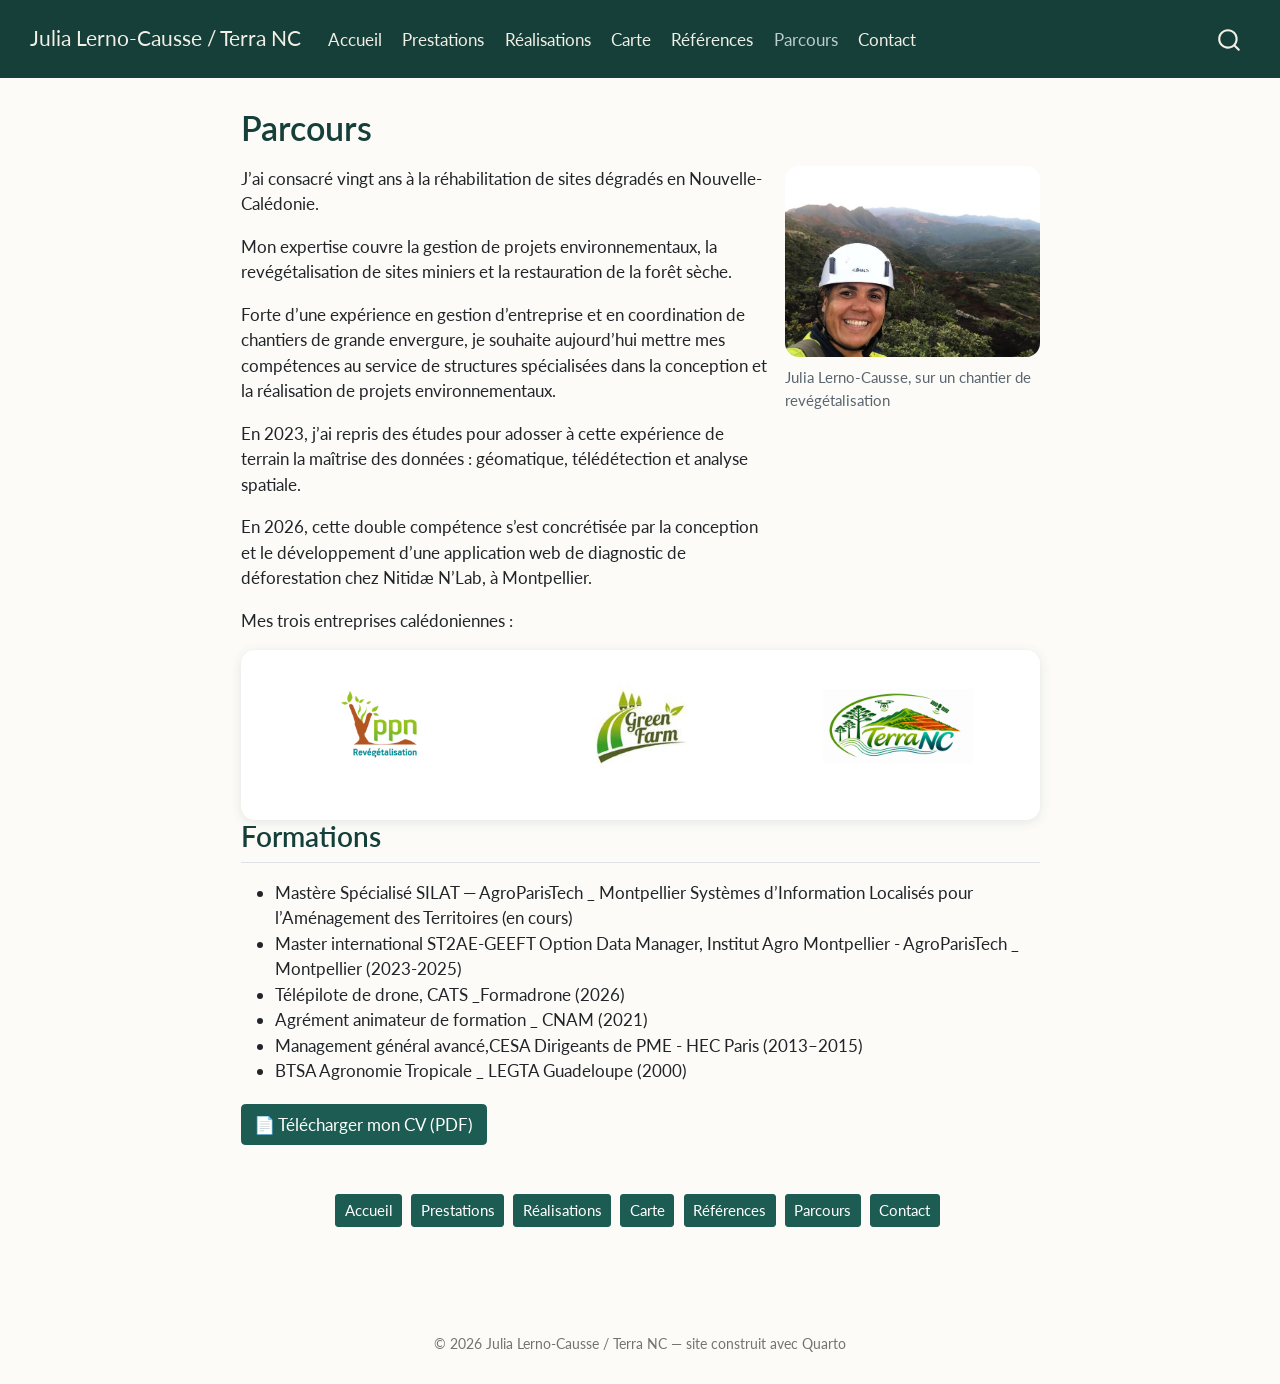
==== commit 2b8144f3: "TNC : photos de chantiers et point Thio" ====
--- a/docs/about.html
+++ b/docs/about.html
@@ -162,8 +162,11 @@
 
 <div class="grid">
 <div class="g-col-12 g-col-md-8">
-<p>J’ai consacré vingt ans à la réhabilitation de sites dégradés en Nouvelle-Calédonie. Mon expertise couvre la gestion de projets environnementaux, la revégétalisation de sites miniers et la restauration de la forêt sèche. Forte d’une expérience en gestion d’entreprise et en coordination de chantiers de grande envergure, je souhaite aujourd’hui mettre mes compétences au service de structures spécialisées dans la conception et la réalisation de projets environnementaux.</p>
-<p>En 2023, j’ai repris des études pour adosser à cette expérience de terrain la maîtrise des données : géomatique, télédétection et analyse spatiale. En 2026, cette double compétence s’est concrétisée par la conception et le développement d’une application web de diagnostic de déforestation chez Nitidæ N’Lab, à Montpellier.</p>
+<p>J’ai consacré vingt ans à la réhabilitation de sites dégradés en Nouvelle-Calédonie.</p>
+<p>Mon expertise couvre la gestion de projets environnementaux, la revégétalisation de sites miniers et la restauration de la forêt sèche.</p>
+<p>Forte d’une expérience en gestion d’entreprise et en coordination de chantiers de grande envergure, je souhaite aujourd’hui mettre mes compétences au service de structures spécialisées dans la conception et la réalisation de projets environnementaux.</p>
+<p>En 2023, j’ai repris des études pour adosser à cette expérience de terrain la maîtrise des données : géomatique, télédétection et analyse spatiale.</p>
+<p>En 2026, cette double compétence s’est concrétisée par la conception et le développement d’une application web de diagnostic de déforestation chez Nitidæ N’Lab, à Montpellier.</p>
 </div>
 <div class="g-col-12 g-col-md-4">
 <div class="quarto-figure quarto-figure-center">
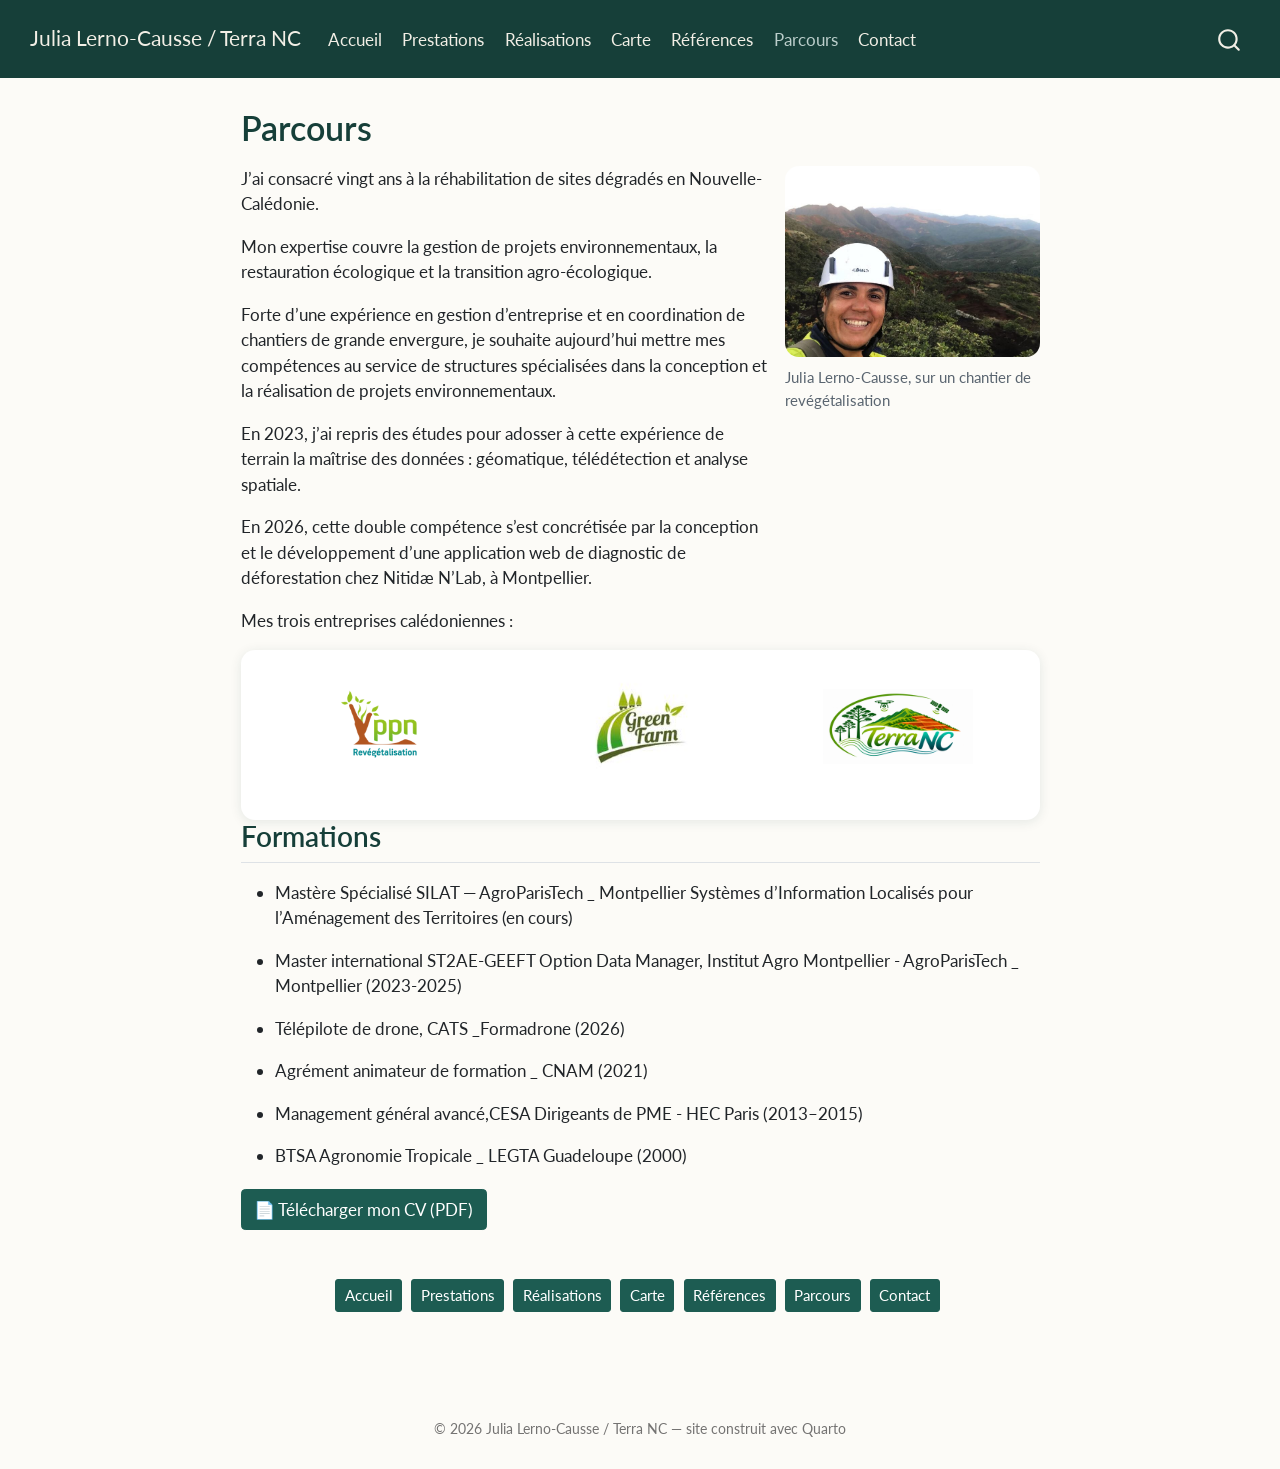
==== commit cbdc39b4: "Updates" ====
--- a/docs/about.html
+++ b/docs/about.html
@@ -163,7 +163,7 @@
 <div class="grid">
 <div class="g-col-12 g-col-md-8">
 <p>J’ai consacré vingt ans à la réhabilitation de sites dégradés en Nouvelle-Calédonie.</p>
-<p>Mon expertise couvre la gestion de projets environnementaux, la revégétalisation de sites miniers et la restauration de la forêt sèche.</p>
+<p>Mon expertise couvre la gestion de projets environnementaux, la restauration écologique et la transition agro-écologique.</p>
 <p>Forte d’une expérience en gestion d’entreprise et en coordination de chantiers de grande envergure, je souhaite aujourd’hui mettre mes compétences au service de structures spécialisées dans la conception et la réalisation de projets environnementaux.</p>
 <p>En 2023, j’ai repris des études pour adosser à cette expérience de terrain la maîtrise des données : géomatique, télédétection et analyse spatiale.</p>
 <p>En 2026, cette double compétence s’est concrétisée par la conception et le développement d’une application web de diagnostic de déforestation chez Nitidæ N’Lab, à Montpellier.</p>
@@ -194,13 +194,12 @@
 <section id="formations" class="level2">
 <h2 class="anchored" data-anchor-id="formations">Formations</h2>
 <ul>
-<li>Mastère Spécialisé SILAT — AgroParisTech _ Montpellier Systèmes d’Information Localisés pour l’Aménagement des Territoires (en cours)</li>
-<li>Master international ST2AE-GEEFT Option Data Manager, Institut Agro Montpellier - AgroParisTech _ Montpellier (2023-2025)</li>
-<li>Télépilote de drone, CATS _Formadrone (2026)</li>
-<li>Agrément animateur de formation _ CNAM (2021)</li>
-<li>Management général avancé,CESA Dirigeants de PME - HEC Paris (2013–2015)<br>
-</li>
-<li>BTSA Agronomie Tropicale _ LEGTA Guadeloupe (2000)</li>
+<li><p>Mastère Spécialisé SILAT — AgroParisTech _ Montpellier Systèmes d’Information Localisés pour l’Aménagement des Territoires (en cours)</p></li>
+<li><p>Master international ST2AE-GEEFT Option Data Manager, Institut Agro Montpellier - AgroParisTech _ Montpellier (2023-2025)</p></li>
+<li><p>Télépilote de drone, CATS _Formadrone (2026)</p></li>
+<li><p>Agrément animateur de formation _ CNAM (2021)</p></li>
+<li><p>Management général avancé,CESA Dirigeants de PME - HEC Paris (2013–2015)</p></li>
+<li><p>BTSA Agronomie Tropicale _ LEGTA Guadeloupe (2000)</p></li>
 </ul>
 <p><a href="images/cv_lerno-causse-julia.pdf" class="btn btn-primary">📄 Télécharger mon CV (PDF)</a></p>
 <div style="text-align: center; margin-top: 2.5rem;">
